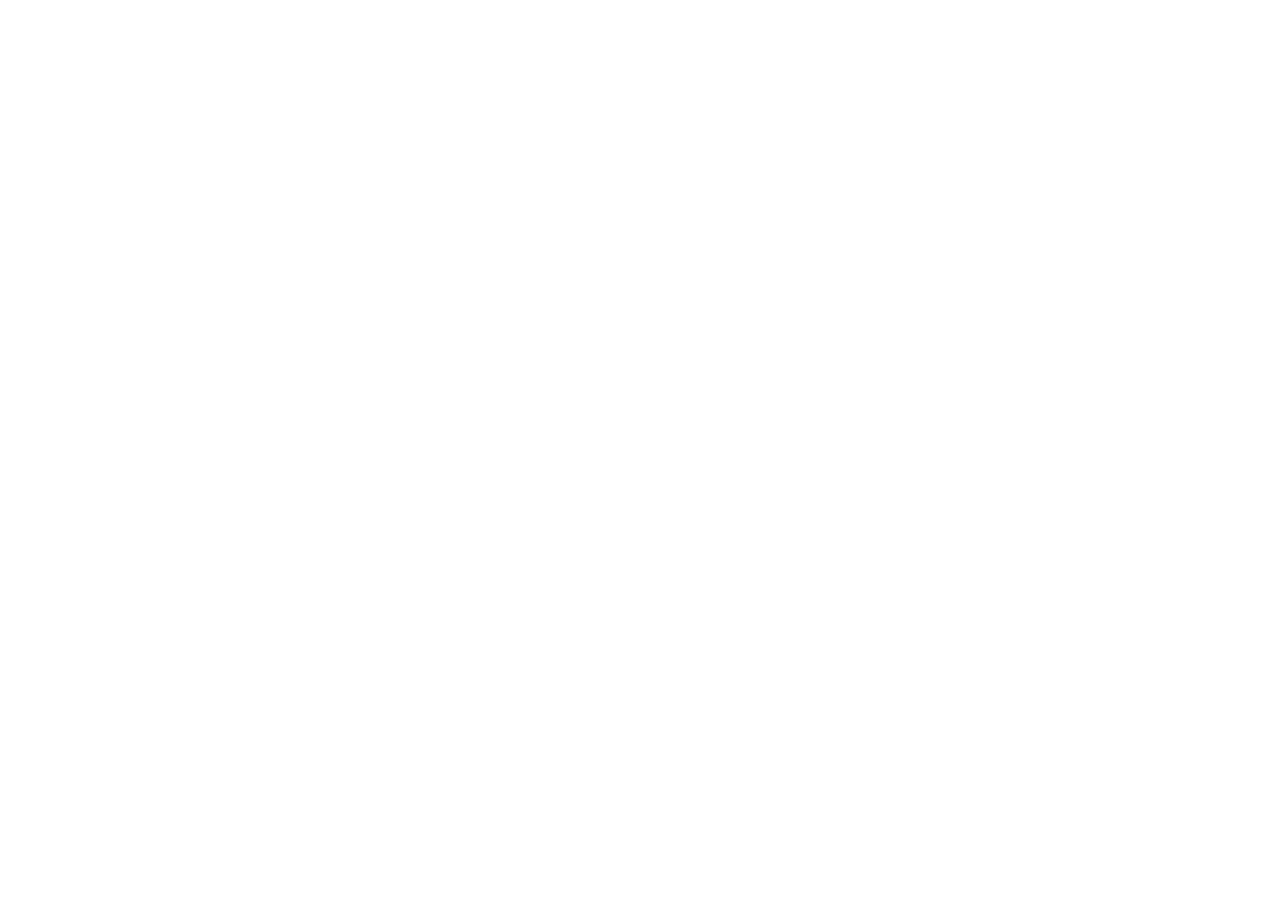
==== login.html @ 39f64026 "大事件项目3初始化" ====
<!DOCTYPE html>
<html lang="en">
<head>
    <meta charset="UTF-8">
    <meta name="viewport" content="width=device-width, initial-scale=1.0">
    <title>大事件3-登录和注册页面</title>
</head>
<body>
    
</body>
</html>
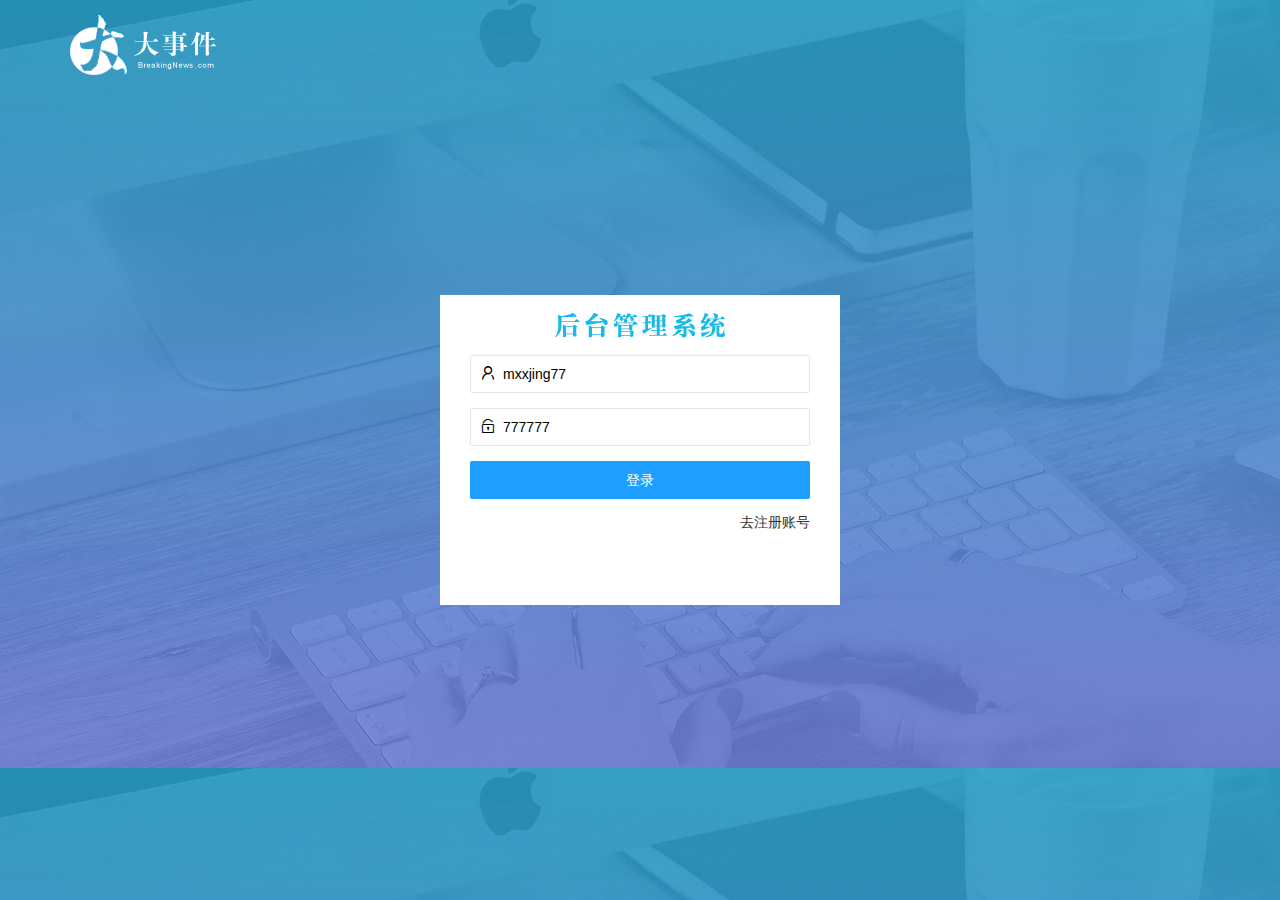
==== commit 61308cb2: "登录和注册页面完成" ====
--- a/login.html
+++ b/login.html
@@ -1,11 +1,74 @@
 <!DOCTYPE html>
 <html lang="en">
+
 <head>
     <meta charset="UTF-8">
     <meta name="viewport" content="width=device-width, initial-scale=1.0">
     <title>大事件3-登录和注册页面</title>
+    <link rel="stylesheet" href="/assets/lib/layui/css/layui.css">
+    <link rel="stylesheet" href="./assets/css/login.css">
 </head>
+
 <body>
-    
+    <div class="layui-main">
+        <img src="/assets/images/logo.png" alt="">
+    </div>
+    <div class="loginAndRegBox">
+        <div class="title-box"></div>
+        <div class="login-box">
+            <form class="layui-form" id="form-login">
+                <div class="layui-form-item">
+                    <i class="layui-icon layui-icon-username"></i>
+                    <input value="mxxjing77" type="text" name="username" required lay-verify="required" placeholder="请输入用户名"
+                        autocomplete="off" class="layui-input">
+                </div>
+                <div class="layui-form-item">
+                    <i class="layui-icon layui-icon-password"></i>
+                    <input value="777777" type="text" name="password" required lay-verify="required|pwd" placeholder="请输入密码"
+                        autocomplete="off" class="layui-input">
+                </div>
+                <div class="layui-form-item">
+                    <button class="layui-btn layui-btn-fluid layui-btn-normal" lay-submit
+                        lay-filter="formDemo">登录</button>
+                </div>
+                <div class="layui-form-item links">
+                    <a href="javascript:;" id="link-reg">去注册账号</a>
+                </div>
+            </form>
+        </div>
+        <div class="reg-box" style="display:none">
+            <form class="layui-form" id="form-reg">
+                <div class="layui-form-item">
+                    <i class="layui-icon layui-icon-username"></i>
+                    <input type="text" name="username" required lay-verify="required" placeholder="请输入用户名"
+                        autocomplete="off" class="layui-input">
+                </div>
+                <div class="layui-form-item">
+                    <i class="layui-icon layui-icon-password"></i>
+                    <input type="password" name="password" required lay-verify="required|pwd" placeholder="请输入密码"
+                        autocomplete="off" class="layui-input">
+                </div>
+                <div class="layui-form-item">
+                    <i class="layui-icon layui-icon-password"></i>
+                    <input type="password" name="repassword" required lay-verify="required|pwd|repwd"
+                        placeholder="再次确认密码" autocomplete="off" class="layui-input">
+                </div>
+                <div class="layui-form-item">
+                    <button class="layui-btn layui-btn-fluid layui-btn-normal" lay-submit
+                        lay-filter="formDemo">注册</button>
+                </div>
+                <div class="layui-form-item links">
+                    <a href="javascript:;" id="link-login">去登录</a>
+                </div>
+            </form>
+        </div>
+    </div>
+
+
+    <script src="/assets/lib/layui/layui.all.js"></script>
+    <script src="/assets/lib/jquery.js"></script>
+    <script src="/assets/js/baseAPI.js"></script>
+    <script src="/assets/js/login.js"></script>
 </body>
+
 </html>--- a/assets/lib/layui/css/layui.css
+++ b/assets/lib/layui/css/layui.css
@@ -0,0 +1,2 @@
+/** layui-v2.5.5 MIT License By https://www.layui.com */
+ .layui-inline,img{display:inline-block;vertical-align:middle}h1,h2,h3,h4,h5,h6{font-weight:400}.layui-edge,.layui-header,.layui-inline,.layui-main{position:relative}.layui-body,.layui-edge,.layui-elip{overflow:hidden}.layui-btn,.layui-edge,.layui-inline,img{vertical-align:middle}.layui-btn,.layui-disabled,.layui-icon,.layui-unselect{-moz-user-select:none;-webkit-user-select:none;-ms-user-select:none}.layui-elip,.layui-form-checkbox span,.layui-form-pane .layui-form-label{text-overflow:ellipsis;white-space:nowrap}.layui-breadcrumb,.layui-tree-btnGroup{visibility:hidden}blockquote,body,button,dd,div,dl,dt,form,h1,h2,h3,h4,h5,h6,input,li,ol,p,pre,td,textarea,th,ul{margin:0;padding:0;-webkit-tap-highlight-color:rgba(0,0,0,0)}a:active,a:hover{outline:0}img{border:none}li{list-style:none}table{border-collapse:collapse;border-spacing:0}h4,h5,h6{font-size:100%}button,input,optgroup,option,select,textarea{font-family:inherit;font-size:inherit;font-style:inherit;font-weight:inherit;outline:0}pre{white-space:pre-wrap;white-space:-moz-pre-wrap;white-space:-pre-wrap;white-space:-o-pre-wrap;word-wrap:break-word}body{line-height:24px;font:14px Helvetica Neue,Helvetica,PingFang SC,Tahoma,Arial,sans-serif}hr{height:1px;margin:10px 0;border:0;clear:both}a{color:#333;text-decoration:none}a:hover{color:#777}a cite{font-style:normal;*cursor:pointer}.layui-border-box,.layui-border-box *{box-sizing:border-box}.layui-box,.layui-box *{box-sizing:content-box}.layui-clear{clear:both;*zoom:1}.layui-clear:after{content:'\20';clear:both;*zoom:1;display:block;height:0}.layui-inline{*display:inline;*zoom:1}.layui-edge{display:inline-block;width:0;height:0;border-width:6px;border-style:dashed;border-color:transparent}.layui-edge-top{top:-4px;border-bottom-color:#999;border-bottom-style:solid}.layui-edge-right{border-left-color:#999;border-left-style:solid}.layui-edge-bottom{top:2px;border-top-color:#999;border-top-style:solid}.layui-edge-left{border-right-color:#999;border-right-style:solid}.layui-disabled,.layui-disabled:hover{color:#d2d2d2!important;cursor:not-allowed!important}.layui-circle{border-radius:100%}.layui-show{display:block!important}.layui-hide{display:none!important}@font-face{font-family:layui-icon;src:url(../font/iconfont.eot?v=250);src:url(../font/iconfont.eot?v=250#iefix) format('embedded-opentype'),url(../font/iconfont.woff2?v=250) format('woff2'),url(../font/iconfont.woff?v=250) format('woff'),url(../font/iconfont.ttf?v=250) format('truetype'),url(../font/iconfont.svg?v=250#layui-icon) format('svg')}.layui-icon{font-family:layui-icon!important;font-size:16px;font-style:normal;-webkit-font-smoothing:antialiased;-moz-osx-font-smoothing:grayscale}.layui-icon-reply-fill:before{content:"\e611"}.layui-icon-set-fill:before{content:"\e614"}.layui-icon-menu-fill:before{content:"\e60f"}.layui-icon-search:before{content:"\e615"}.layui-icon-share:before{content:"\e641"}.layui-icon-set-sm:before{content:"\e620"}.layui-icon-engine:before{content:"\e628"}.layui-icon-close:before{content:"\1006"}.layui-icon-close-fill:before{content:"\1007"}.layui-icon-chart-screen:before{content:"\e629"}.layui-icon-star:before{content:"\e600"}.layui-icon-circle-dot:before{content:"\e617"}.layui-icon-chat:before{content:"\e606"}.layui-icon-release:before{content:"\e609"}.layui-icon-list:before{content:"\e60a"}.layui-icon-chart:before{content:"\e62c"}.layui-icon-ok-circle:before{content:"\1005"}.layui-icon-layim-theme:before{content:"\e61b"}.layui-icon-table:before{content:"\e62d"}.layui-icon-right:before{content:"\e602"}.layui-icon-left:before{content:"\e603"}.layui-icon-cart-simple:before{content:"\e698"}.layui-icon-face-cry:before{content:"\e69c"}.layui-icon-face-smile:before{content:"\e6af"}.layui-icon-survey:before{content:"\e6b2"}.layui-icon-tree:before{content:"\e62e"}.layui-icon-upload-circle:before{content:"\e62f"}.layui-icon-add-circle:before{content:"\e61f"}.layui-icon-download-circle:before{content:"\e601"}.layui-icon-templeate-1:before{content:"\e630"}.layui-icon-util:before{content:"\e631"}.layui-icon-face-surprised:before{content:"\e664"}.layui-icon-edit:before{content:"\e642"}.layui-icon-speaker:before{content:"\e645"}.layui-icon-down:before{content:"\e61a"}.layui-icon-file:before{content:"\e621"}.layui-icon-layouts:before{content:"\e632"}.layui-icon-rate-half:before{content:"\e6c9"}.layui-icon-add-circle-fine:before{content:"\e608"}.layui-icon-prev-circle:before{content:"\e633"}.layui-icon-read:before{content:"\e705"}.layui-icon-404:before{content:"\e61c"}.layui-icon-carousel:before{content:"\e634"}.layui-icon-help:before{content:"\e607"}.layui-icon-code-circle:before{content:"\e635"}.layui-icon-water:before{content:"\e636"}.layui-icon-username:before{content:"\e66f"}.layui-icon-find-fill:before{content:"\e670"}.layui-icon-about:before{content:"\e60b"}.layui-icon-location:before{content:"\e715"}.layui-icon-up:before{content:"\e619"}.layui-icon-pause:before{content:"\e651"}.layui-icon-date:before{content:"\e637"}.layui-icon-layim-uploadfile:before{content:"\e61d"}.layui-icon-delete:before{content:"\e640"}.layui-icon-play:before{content:"\e652"}.layui-icon-top:before{content:"\e604"}.layui-icon-friends:before{content:"\e612"}.layui-icon-refresh-3:before{content:"\e9aa"}.layui-icon-ok:before{content:"\e605"}.layui-icon-layer:before{content:"\e638"}.layui-icon-face-smile-fine:before{content:"\e60c"}.layui-icon-dollar:before{content:"\e659"}.layui-icon-group:before{content:"\e613"}.layui-icon-layim-download:before{content:"\e61e"}.layui-icon-picture-fine:before{content:"\e60d"}.layui-icon-link:before{content:"\e64c"}.layui-icon-diamond:before{content:"\e735"}.layui-icon-log:before{content:"\e60e"}.layui-icon-rate-solid:before{content:"\e67a"}.layui-icon-fonts-del:before{content:"\e64f"}.layui-icon-unlink:before{content:"\e64d"}.layui-icon-fonts-clear:before{content:"\e639"}.layui-icon-triangle-r:before{content:"\e623"}.layui-icon-circle:before{content:"\e63f"}.layui-icon-radio:before{content:"\e643"}.layui-icon-align-center:before{content:"\e647"}.layui-icon-align-right:before{content:"\e648"}.layui-icon-align-left:before{content:"\e649"}.layui-icon-loading-1:before{content:"\e63e"}.layui-icon-return:before{content:"\e65c"}.layui-icon-fonts-strong:before{content:"\e62b"}.layui-icon-upload:before{content:"\e67c"}.layui-icon-dialogue:before{content:"\e63a"}.layui-icon-video:before{content:"\e6ed"}.layui-icon-headset:before{content:"\e6fc"}.layui-icon-cellphone-fine:before{content:"\e63b"}.layui-icon-add-1:before{content:"\e654"}.layui-icon-face-smile-b:before{content:"\e650"}.layui-icon-fonts-html:before{content:"\e64b"}.layui-icon-form:before{content:"\e63c"}.layui-icon-cart:before{content:"\e657"}.layui-icon-camera-fill:before{content:"\e65d"}.layui-icon-tabs:before{content:"\e62a"}.layui-icon-fonts-code:before{content:"\e64e"}.layui-icon-fire:before{content:"\e756"}.layui-icon-set:before{content:"\e716"}.layui-icon-fonts-u:before{content:"\e646"}.layui-icon-triangle-d:before{content:"\e625"}.layui-icon-tips:before{content:"\e702"}.layui-icon-picture:before{content:"\e64a"}.layui-icon-more-vertical:before{content:"\e671"}.layui-icon-flag:before{content:"\e66c"}.layui-icon-loading:before{content:"\e63d"}.layui-icon-fonts-i:before{content:"\e644"}.layui-icon-refresh-1:before{content:"\e666"}.layui-icon-rmb:before{content:"\e65e"}.layui-icon-home:before{content:"\e68e"}.layui-icon-user:before{content:"\e770"}.layui-icon-notice:before{content:"\e667"}.layui-icon-login-weibo:before{content:"\e675"}.layui-icon-voice:before{content:"\e688"}.layui-icon-upload-drag:before{content:"\e681"}.layui-icon-login-qq:before{content:"\e676"}.layui-icon-snowflake:before{content:"\e6b1"}.layui-icon-file-b:before{content:"\e655"}.layui-icon-template:before{content:"\e663"}.layui-icon-auz:before{content:"\e672"}.layui-icon-console:before{content:"\e665"}.layui-icon-app:before{content:"\e653"}.layui-icon-prev:before{content:"\e65a"}.layui-icon-website:before{content:"\e7ae"}.layui-icon-next:before{content:"\e65b"}.layui-icon-component:before{content:"\e857"}.layui-icon-more:before{content:"\e65f"}.layui-icon-login-wechat:before{content:"\e677"}.layui-icon-shrink-right:before{content:"\e668"}.layui-icon-spread-left:before{content:"\e66b"}.layui-icon-camera:before{content:"\e660"}.layui-icon-note:before{content:"\e66e"}.layui-icon-refresh:before{content:"\e669"}.layui-icon-female:before{content:"\e661"}.layui-icon-male:before{content:"\e662"}.layui-icon-password:before{content:"\e673"}.layui-icon-senior:before{content:"\e674"}.layui-icon-theme:before{content:"\e66a"}.layui-icon-tread:before{content:"\e6c5"}.layui-icon-praise:before{content:"\e6c6"}.layui-icon-star-fill:before{content:"\e658"}.layui-icon-rate:before{content:"\e67b"}.layui-icon-template-1:before{content:"\e656"}.layui-icon-vercode:before{content:"\e679"}.layui-icon-cellphone:before{content:"\e678"}.layui-icon-screen-full:before{content:"\e622"}.layui-icon-screen-restore:before{content:"\e758"}.layui-icon-cols:before{content:"\e610"}.layui-icon-export:before{content:"\e67d"}.layui-icon-print:before{content:"\e66d"}.layui-icon-slider:before{content:"\e714"}.layui-icon-addition:before{content:"\e624"}.layui-icon-subtraction:before{content:"\e67e"}.layui-icon-service:before{content:"\e626"}.layui-icon-transfer:before{content:"\e691"}.layui-main{width:1140px;margin:0 auto}.layui-header{z-index:1000;height:60px}.layui-header a:hover{transition:all .5s;-webkit-transition:all .5s}.layui-side{position:fixed;left:0;top:0;bottom:0;z-index:999;width:200px;overflow-x:hidden}.layui-side-scroll{position:relative;width:220px;height:100%;overflow-x:hidden}.layui-body{position:absolute;left:200px;right:0;top:0;bottom:0;z-index:998;width:auto;overflow-y:auto;box-sizing:border-box}.layui-layout-body{overflow:hidden}.layui-layout-admin .layui-header{background-color:#23262E}.layui-layout-admin .layui-side{top:60px;width:200px;overflow-x:hidden}.layui-layout-admin .layui-body{position:fixed;top:60px;bottom:44px}.layui-layout-admin .layui-main{width:auto;margin:0 15px}.layui-layout-admin .layui-footer{position:fixed;left:200px;right:0;bottom:0;height:44px;line-height:44px;padding:0 15px;background-color:#eee}.layui-layout-admin .layui-logo{position:absolute;left:0;top:0;width:200px;height:100%;line-height:60px;text-align:center;color:#009688;font-size:16px}.layui-layout-admin .layui-header .layui-nav{background:0 0}.layui-layout-left{position:absolute!important;left:200px;top:0}.layui-layout-right{position:absolute!important;right:0;top:0}.layui-container{position:relative;margin:0 auto;padding:0 15px;box-sizing:border-box}.layui-fluid{position:relative;margin:0 auto;padding:0 15px}.layui-row:after,.layui-row:before{content:'';display:block;clear:both}.layui-col-lg1,.layui-col-lg10,.layui-col-lg11,.layui-col-lg12,.layui-col-lg2,.layui-col-lg3,.layui-col-lg4,.layui-col-lg5,.layui-col-lg6,.layui-col-lg7,.layui-col-lg8,.layui-col-lg9,.layui-col-md1,.layui-col-md10,.layui-col-md11,.layui-col-md12,.layui-col-md2,.layui-col-md3,.layui-col-md4,.layui-col-md5,.layui-col-md6,.layui-col-md7,.layui-col-md8,.layui-col-md9,.layui-col-sm1,.layui-col-sm10,.layui-col-sm11,.layui-col-sm12,.layui-col-sm2,.layui-col-sm3,.layui-col-sm4,.layui-col-sm5,.layui-col-sm6,.layui-col-sm7,.layui-col-sm8,.layui-col-sm9,.layui-col-xs1,.layui-col-xs10,.layui-col-xs11,.layui-col-xs12,.layui-col-xs2,.layui-col-xs3,.layui-col-xs4,.layui-col-xs5,.layui-col-xs6,.layui-col-xs7,.layui-col-xs8,.layui-col-xs9{position:relative;display:block;box-sizing:border-box}.layui-col-xs1,.layui-col-xs10,.layui-col-xs11,.layui-col-xs12,.layui-col-xs2,.layui-col-xs3,.layui-col-xs4,.layui-col-xs5,.layui-col-xs6,.layui-col-xs7,.layui-col-xs8,.layui-col-xs9{float:left}.layui-col-xs1{width:8.33333333%}.layui-col-xs2{width:16.66666667%}.layui-col-xs3{width:25%}.layui-col-xs4{width:33.33333333%}.layui-col-xs5{width:41.66666667%}.layui-col-xs6{width:50%}.layui-col-xs7{width:58.33333333%}.layui-col-xs8{width:66.66666667%}.layui-col-xs9{width:75%}.layui-col-xs10{width:83.33333333%}.layui-col-xs11{width:91.66666667%}.layui-col-xs12{width:100%}.layui-col-xs-offset1{margin-left:8.33333333%}.layui-col-xs-offset2{margin-left:16.66666667%}.layui-col-xs-offset3{margin-left:25%}.layui-col-xs-offset4{margin-left:33.33333333%}.layui-col-xs-offset5{margin-left:41.66666667%}.layui-col-xs-offset6{margin-left:50%}.layui-col-xs-offset7{margin-left:58.33333333%}.layui-col-xs-offset8{margin-left:66.66666667%}.layui-col-xs-offset9{margin-left:75%}.layui-col-xs-offset10{margin-left:83.33333333%}.layui-col-xs-offset11{margin-left:91.66666667%}.layui-col-xs-offset12{margin-left:100%}@media screen and (max-width:768px){.layui-hide-xs{display:none!important}.layui-show-xs-block{display:block!important}.layui-show-xs-inline{display:inline!important}.layui-show-xs-inline-block{display:inline-block!important}}@media screen and (min-width:768px){.layui-container{width:750px}.layui-hide-sm{display:none!important}.layui-show-sm-block{display:block!important}.layui-show-sm-inline{display:inline!important}.layui-show-sm-inline-block{display:inline-block!important}.layui-col-sm1,.layui-col-sm10,.layui-col-sm11,.layui-col-sm12,.layui-col-sm2,.layui-col-sm3,.layui-col-sm4,.layui-col-sm5,.layui-col-sm6,.layui-col-sm7,.layui-col-sm8,.layui-col-sm9{float:left}.layui-col-sm1{width:8.33333333%}.layui-col-sm2{width:16.66666667%}.layui-col-sm3{width:25%}.layui-col-sm4{width:33.33333333%}.layui-col-sm5{width:41.66666667%}.layui-col-sm6{width:50%}.layui-col-sm7{width:58.33333333%}.layui-col-sm8{width:66.66666667%}.layui-col-sm9{width:75%}.layui-col-sm10{width:83.33333333%}.layui-col-sm11{width:91.66666667%}.layui-col-sm12{width:100%}.layui-col-sm-offset1{margin-left:8.33333333%}.layui-col-sm-offset2{margin-left:16.66666667%}.layui-col-sm-offset3{margin-left:25%}.layui-col-sm-offset4{margin-left:33.33333333%}.layui-col-sm-offset5{margin-left:41.66666667%}.layui-col-sm-offset6{margin-left:50%}.layui-col-sm-offset7{margin-left:58.33333333%}.layui-col-sm-offset8{margin-left:66.66666667%}.layui-col-sm-offset9{margin-left:75%}.layui-col-sm-offset10{margin-left:83.33333333%}.layui-col-sm-offset11{margin-left:91.66666667%}.layui-col-sm-offset12{margin-left:100%}}@media screen and (min-width:992px){.layui-container{width:970px}.layui-hide-md{display:none!important}.layui-show-md-block{display:block!important}.layui-show-md-inline{display:inline!important}.layui-show-md-inline-block{display:inline-block!important}.layui-col-md1,.layui-col-md10,.layui-col-md11,.layui-col-md12,.layui-col-md2,.layui-col-md3,.layui-col-md4,.layui-col-md5,.layui-col-md6,.layui-col-md7,.layui-col-md8,.layui-col-md9{float:left}.layui-col-md1{width:8.33333333%}.layui-col-md2{width:16.66666667%}.layui-col-md3{width:25%}.layui-col-md4{width:33.33333333%}.layui-col-md5{width:41.66666667%}.layui-col-md6{width:50%}.layui-col-md7{width:58.33333333%}.layui-col-md8{width:66.66666667%}.layui-col-md9{width:75%}.layui-col-md10{width:83.33333333%}.layui-col-md11{width:91.66666667%}.layui-col-md12{width:100%}.layui-col-md-offset1{margin-left:8.33333333%}.layui-col-md-offset2{margin-left:16.66666667%}.layui-col-md-offset3{margin-left:25%}.layui-col-md-offset4{margin-left:33.33333333%}.layui-col-md-offset5{margin-left:41.66666667%}.layui-col-md-offset6{margin-left:50%}.layui-col-md-offset7{margin-left:58.33333333%}.layui-col-md-offset8{margin-left:66.66666667%}.layui-col-md-offset9{margin-left:75%}.layui-col-md-offset10{margin-left:83.33333333%}.layui-col-md-offset11{margin-left:91.66666667%}.layui-col-md-offset12{margin-left:100%}}@media screen and (min-width:1200px){.layui-container{width:1170px}.layui-hide-lg{display:none!important}.layui-show-lg-block{display:block!important}.layui-show-lg-inline{display:inline!important}.layui-show-lg-inline-block{display:inline-block!important}.layui-col-lg1,.layui-col-lg10,.layui-col-lg11,.layui-col-lg12,.layui-col-lg2,.layui-col-lg3,.layui-col-lg4,.layui-col-lg5,.layui-col-lg6,.layui-col-lg7,.layui-col-lg8,.layui-col-lg9{float:left}.layui-col-lg1{width:8.33333333%}.layui-col-lg2{width:16.66666667%}.layui-col-lg3{width:25%}.layui-col-lg4{width:33.33333333%}.layui-col-lg5{width:41.66666667%}.layui-col-lg6{width:50%}.layui-col-lg7{width:58.33333333%}.layui-col-lg8{width:66.66666667%}.layui-col-lg9{width:75%}.layui-col-lg10{width:83.33333333%}.layui-col-lg11{width:91.66666667%}.layui-col-lg12{width:100%}.layui-col-lg-offset1{margin-left:8.33333333%}.layui-col-lg-offset2{margin-left:16.66666667%}.layui-col-lg-offset3{margin-left:25%}.layui-col-lg-offset4{margin-left:33.33333333%}.layui-col-lg-offset5{margin-left:41.66666667%}.layui-col-lg-offset6{margin-left:50%}.layui-col-lg-offset7{margin-left:58.33333333%}.layui-col-lg-offset8{margin-left:66.66666667%}.layui-col-lg-offset9{margin-left:75%}.layui-col-lg-offset10{margin-left:83.33333333%}.layui-col-lg-offset11{margin-left:91.66666667%}.layui-col-lg-offset12{margin-left:100%}}.layui-col-space1{margin:-.5px}.layui-col-space1>*{padding:.5px}.layui-col-space3{margin:-1.5px}.layui-col-space3>*{padding:1.5px}.layui-col-space5{margin:-2.5px}.layui-col-space5>*{padding:2.5px}.layui-col-space8{margin:-3.5px}.layui-col-space8>*{padding:3.5px}.layui-col-space10{margin:-5px}.layui-col-space10>*{padding:5px}.layui-col-space12{margin:-6px}.layui-col-space12>*{padding:6px}.layui-col-space15{margin:-7.5px}.layui-col-space15>*{padding:7.5px}.layui-col-space18{margin:-9px}.layui-col-space18>*{padding:9px}.layui-col-space20{margin:-10px}.layui-col-space20>*{padding:10px}.layui-col-space22{margin:-11px}.layui-col-space22>*{padding:11px}.layui-col-space25{margin:-12.5px}.layui-col-space25>*{padding:12.5px}.layui-col-space30{margin:-15px}.layui-col-space30>*{padding:15px}.layui-btn,.layui-input,.layui-select,.layui-textarea,.layui-upload-button{outline:0;-webkit-appearance:none;transition:all .3s;-webkit-transition:all .3s;box-sizing:border-box}.layui-elem-quote{margin-bottom:10px;padding:15px;line-height:22px;border-left:5px solid #009688;border-radius:0 2px 2px 0;background-color:#f2f2f2}.layui-quote-nm{border-style:solid;border-width:1px 1px 1px 5px;background:0 0}.layui-elem-field{margin-bottom:10px;padding:0;border-width:1px;border-style:solid}.layui-elem-field legend{margin-left:20px;padding:0 10px;font-size:20px;font-weight:300}.layui-field-title{margin:10px 0 20px;border-width:1px 0 0}.layui-field-box{padding:10px 15px}.layui-field-title .layui-field-box{padding:10px 0}.layui-progress{position:relative;height:6px;border-radius:20px;background-color:#e2e2e2}.layui-progress-bar{position:absolute;left:0;top:0;width:0;max-width:100%;height:6px;border-radius:20px;text-align:right;background-color:#5FB878;transition:all .3s;-webkit-transition:all .3s}.layui-progress-big,.layui-progress-big .layui-progress-bar{height:18px;line-height:18px}.layui-progress-text{position:relative;top:-20px;line-height:18px;font-size:12px;color:#666}.layui-progress-big .layui-progress-text{position:static;padding:0 10px;color:#fff}.layui-collapse{border-width:1px;border-style:solid;border-radius:2px}.layui-colla-content,.layui-colla-item{border-top-width:1px;border-top-style:solid}.layui-colla-item:first-child{border-top:none}.layui-colla-title{position:relative;height:42px;line-height:42px;padding:0 15px 0 35px;color:#333;background-color:#f2f2f2;cursor:pointer;font-size:14px;overflow:hidden}.layui-colla-content{display:none;padding:10px 15px;line-height:22px;color:#666}.layui-colla-icon{position:absolute;left:15px;top:0;font-size:14px}.layui-card{margin-bottom:15px;border-radius:2px;background-color:#fff;box-shadow:0 1px 2px 0 rgba(0,0,0,.05)}.layui-card:last-child{margin-bottom:0}.layui-card-header{position:relative;height:42px;line-height:42px;padding:0 15px;border-bottom:1px solid #f6f6f6;color:#333;border-radius:2px 2px 0 0;font-size:14px}.layui-bg-black,.layui-bg-blue,.layui-bg-cyan,.layui-bg-green,.layui-bg-orange,.layui-bg-red{color:#fff!important}.layui-card-body{position:relative;padding:10px 15px;line-height:24px}.layui-card-body[pad15]{padding:15px}.layui-card-body[pad20]{padding:20px}.layui-card-body .layui-table{margin:5px 0}.layui-card .layui-tab{margin:0}.layui-panel-window{position:relative;padding:15px;border-radius:0;border-top:5px solid #E6E6E6;background-color:#fff}.layui-auxiliar-moving{position:fixed;left:0;right:0;top:0;bottom:0;width:100%;height:100%;background:0 0;z-index:9999999999}.layui-form-label,.layui-form-mid,.layui-form-select,.layui-input-block,.layui-input-inline,.layui-textarea{position:relative}.layui-bg-red{background-color:#FF5722!important}.layui-bg-orange{background-color:#FFB800!important}.layui-bg-green{background-color:#009688!important}.layui-bg-cyan{background-color:#2F4056!important}.layui-bg-blue{background-color:#1E9FFF!important}.layui-bg-black{background-color:#393D49!important}.layui-bg-gray{background-color:#eee!important;color:#666!important}.layui-badge-rim,.layui-colla-content,.layui-colla-item,.layui-collapse,.layui-elem-field,.layui-form-pane .layui-form-item[pane],.layui-form-pane .layui-form-label,.layui-input,.layui-layedit,.layui-layedit-tool,.layui-quote-nm,.layui-select,.layui-tab-bar,.layui-tab-card,.layui-tab-title,.layui-tab-title .layui-this:after,.layui-textarea{border-color:#e6e6e6}.layui-timeline-item:before,hr{background-color:#e6e6e6}.layui-text{line-height:22px;font-size:14px;color:#666}.layui-text h1,.layui-text h2,.layui-text h3{font-weight:500;color:#333}.layui-text h1{font-size:30px}.layui-text h2{font-size:24px}.layui-text h3{font-size:18px}.layui-text a:not(.layui-btn){color:#01AAED}.layui-text a:not(.layui-btn):hover{text-decoration:underline}.layui-text ul{padding:5px 0 5px 15px}.layui-text ul li{margin-top:5px;list-style-type:disc}.layui-text em,.layui-word-aux{color:#999!important;padding:0 5px!important}.layui-btn{display:inline-block;height:38px;line-height:38px;padding:0 18px;background-color:#009688;color:#fff;white-space:nowrap;text-align:center;font-size:14px;border:none;border-radius:2px;cursor:pointer}.layui-btn:hover{opacity:.8;filter:alpha(opacity=80);color:#fff}.layui-btn:active{opacity:1;filter:alpha(opacity=100)}.layui-btn+.layui-btn{margin-left:10px}.layui-btn-container{font-size:0}.layui-btn-container .layui-btn{margin-right:10px;margin-bottom:10px}.layui-btn-container .layui-btn+.layui-btn{margin-left:0}.layui-table .layui-btn-container .layui-btn{margin-bottom:9px}.layui-btn-radius{border-radius:100px}.layui-btn .layui-icon{margin-right:3px;font-size:18px;vertical-align:bottom;vertical-align:middle\9}.layui-btn-primary{border:1px solid #C9C9C9;background-color:#fff;color:#555}.layui-btn-primary:hover{border-color:#009688;color:#333}.layui-btn-normal{background-color:#1E9FFF}.layui-btn-warm{background-color:#FFB800}.layui-btn-danger{background-color:#FF5722}.layui-btn-checked{background-color:#5FB878}.layui-btn-disabled,.layui-btn-disabled:active,.layui-btn-disabled:hover{border:1px solid #e6e6e6;background-color:#FBFBFB;color:#C9C9C9;cursor:not-allowed;opacity:1}.layui-btn-lg{height:44px;line-height:44px;padding:0 25px;font-size:16px}.layui-btn-sm{height:30px;line-height:30px;padding:0 10px;font-size:12px}.layui-btn-sm i{font-size:16px!important}.layui-btn-xs{height:22px;line-height:22px;padding:0 5px;font-size:12px}.layui-btn-xs i{font-size:14px!important}.layui-btn-group{display:inline-block;vertical-align:middle;font-size:0}.layui-btn-group .layui-btn{margin-left:0!important;margin-right:0!important;border-left:1px solid rgba(255,255,255,.5);border-radius:0}.layui-btn-group .layui-btn-primary{border-left:none}.layui-btn-group .layui-btn-primary:hover{border-color:#C9C9C9;color:#009688}.layui-btn-group .layui-btn:first-child{border-left:none;border-radius:2px 0 0 2px}.layui-btn-group .layui-btn-primary:first-child{border-left:1px solid #c9c9c9}.layui-btn-group .layui-btn:last-child{border-radius:0 2px 2px 0}.layui-btn-group .layui-btn+.layui-btn{margin-left:0}.layui-btn-group+.layui-btn-group{margin-left:10px}.layui-btn-fluid{width:100%}.layui-input,.layui-select,.layui-textarea{height:38px;line-height:1.3;line-height:38px\9;border-width:1px;border-style:solid;background-color:#fff;border-radius:2px}.layui-input::-webkit-input-placeholder,.layui-select::-webkit-input-placeholder,.layui-textarea::-webkit-input-placeholder{line-height:1.3}.layui-input,.layui-textarea{display:block;width:100%;padding-left:10px}.layui-input:hover,.layui-textarea:hover{border-color:#D2D2D2!important}.layui-input:focus,.layui-textarea:focus{border-color:#C9C9C9!important}.layui-textarea{min-height:100px;height:auto;line-height:20px;padding:6px 10px;resize:vertical}.layui-select{padding:0 10px}.layui-form input[type=checkbox],.layui-form input[type=radio],.layui-form select{display:none}.layui-form [lay-ignore]{display:initial}.layui-form-item{margin-bottom:15px;clear:both;*zoom:1}.layui-form-item:after{content:'\20';clear:both;*zoom:1;display:block;height:0}.layui-form-label{float:left;display:block;padding:9px 15px;width:80px;font-weight:400;line-height:20px;text-align:right}.layui-form-label-col{display:block;float:none;padding:9px 0;line-height:20px;text-align:left}.layui-form-item .layui-inline{margin-bottom:5px;margin-right:10px}.layui-input-block{margin-left:110px;min-height:36px}.layui-input-inline{display:inline-block;vertical-align:middle}.layui-form-item .layui-input-inline{float:left;width:190px;margin-right:10px}.layui-form-text .layui-input-inline{width:auto}.layui-form-mid{float:left;display:block;padding:9px 0!important;line-height:20px;margin-right:10px}.layui-form-danger+.layui-form-select .layui-input,.layui-form-danger:focus{border-color:#FF5722!important}.layui-form-select .layui-input{padding-right:30px;cursor:pointer}.layui-form-select .layui-edge{position:absolute;right:10px;top:50%;margin-top:-3px;cursor:pointer;border-width:6px;border-top-color:#c2c2c2;border-top-style:solid;transition:all .3s;-webkit-transition:all .3s}.layui-form-select dl{display:none;position:absolute;left:0;top:42px;padding:5px 0;z-index:899;min-width:100%;border:1px solid #d2d2d2;max-height:300px;overflow-y:auto;background-color:#fff;border-radius:2px;box-shadow:0 2px 4px rgba(0,0,0,.12);box-sizing:border-box}.layui-form-select dl dd,.layui-form-select dl dt{padding:0 10px;line-height:36px;white-space:nowrap;overflow:hidden;text-overflow:ellipsis}.layui-form-select dl dt{font-size:12px;color:#999}.layui-form-select dl dd{cursor:pointer}.layui-form-select dl dd:hover{background-color:#f2f2f2;-webkit-transition:.5s all;transition:.5s all}.layui-form-select .layui-select-group dd{padding-left:20px}.layui-form-select dl dd.layui-select-tips{padding-left:10px!important;color:#999}.layui-form-select dl dd.layui-this{background-color:#5FB878;color:#fff}.layui-form-checkbox,.layui-form-select dl dd.layui-disabled{background-color:#fff}.layui-form-selected dl{display:block}.layui-form-checkbox,.layui-form-checkbox *,.layui-form-switch{display:inline-block;vertical-align:middle}.layui-form-selected .layui-edge{margin-top:-9px;-webkit-transform:rotate(180deg);transform:rotate(180deg);margin-top:-3px\9}:root .layui-form-selected .layui-edge{margin-top:-9px\0/IE9}.layui-form-selectup dl{top:auto;bottom:42px}.layui-select-none{margin:5px 0;text-align:center;color:#999}.layui-select-disabled .layui-disabled{border-color:#eee!important}.layui-select-disabled .layui-edge{border-top-color:#d2d2d2}.layui-form-checkbox{position:relative;height:30px;line-height:30px;margin-right:10px;padding-right:30px;cursor:pointer;font-size:0;-webkit-transition:.1s linear;transition:.1s linear;box-sizing:border-box}.layui-form-checkbox span{padding:0 10px;height:100%;font-size:14px;border-radius:2px 0 0 2px;background-color:#d2d2d2;color:#fff;overflow:hidden}.layui-form-checkbox:hover span{background-color:#c2c2c2}.layui-form-checkbox i{position:absolute;right:0;top:0;width:30px;height:28px;border:1px solid #d2d2d2;border-left:none;border-radius:0 2px 2px 0;color:#fff;font-size:20px;text-align:center}.layui-form-checkbox:hover i{border-color:#c2c2c2;color:#c2c2c2}.layui-form-checked,.layui-form-checked:hover{border-color:#5FB878}.layui-form-checked span,.layui-form-checked:hover span{background-color:#5FB878}.layui-form-checked i,.layui-form-checked:hover i{color:#5FB878}.layui-form-item .layui-form-checkbox{margin-top:4px}.layui-form-checkbox[lay-skin=primary]{height:auto!important;line-height:normal!important;min-width:18px;min-height:18px;border:none!important;margin-right:0;padding-left:28px;padding-right:0;background:0 0}.layui-form-checkbox[lay-skin=primary] span{padding-left:0;padding-right:15px;line-height:18px;background:0 0;color:#666}.layui-form-checkbox[lay-skin=primary] i{right:auto;left:0;width:16px;height:16px;line-height:16px;border:1px solid #d2d2d2;font-size:12px;border-radius:2px;background-color:#fff;-webkit-transition:.1s linear;transition:.1s linear}.layui-form-checkbox[lay-skin=primary]:hover i{border-color:#5FB878;color:#fff}.layui-form-checked[lay-skin=primary] i{border-color:#5FB878!important;background-color:#5FB878;color:#fff}.layui-checkbox-disbaled[lay-skin=primary] span{background:0 0!important;color:#c2c2c2}.layui-checkbox-disbaled[lay-skin=primary]:hover i{border-color:#d2d2d2}.layui-form-item .layui-form-checkbox[lay-skin=primary]{margin-top:10px}.layui-form-switch{position:relative;height:22px;line-height:22px;min-width:35px;padding:0 5px;margin-top:8px;border:1px solid #d2d2d2;border-radius:20px;cursor:pointer;background-color:#fff;-webkit-transition:.1s linear;transition:.1s linear}.layui-form-switch i{position:absolute;left:5px;top:3px;width:16px;height:16px;border-radius:20px;background-color:#d2d2d2;-webkit-transition:.1s linear;transition:.1s linear}.layui-form-switch em{position:relative;top:0;width:25px;margin-left:21px;padding:0!important;text-align:center!important;color:#999!important;font-style:normal!important;font-size:12px}.layui-form-onswitch{border-color:#5FB878;background-color:#5FB878}.layui-checkbox-disbaled,.layui-checkbox-disbaled i{border-color:#e2e2e2!important}.layui-form-onswitch i{left:100%;margin-left:-21px;background-color:#fff}.layui-form-onswitch em{margin-left:5px;margin-right:21px;color:#fff!important}.layui-checkbox-disbaled span{background-color:#e2e2e2!important}.layui-checkbox-disbaled:hover i{color:#fff!important}[lay-radio]{display:none}.layui-form-radio,.layui-form-radio *{display:inline-block;vertical-align:middle}.layui-form-radio{line-height:28px;margin:6px 10px 0 0;padding-right:10px;cursor:pointer;font-size:0}.layui-form-radio *{font-size:14px}.layui-form-radio>i{margin-right:8px;font-size:22px;color:#c2c2c2}.layui-form-radio>i:hover,.layui-form-radioed>i{color:#5FB878}.layui-radio-disbaled>i{color:#e2e2e2!important}.layui-form-pane .layui-form-label{width:110px;padding:8px 15px;height:38px;line-height:20px;border-width:1px;border-style:solid;border-radius:2px 0 0 2px;text-align:center;background-color:#FBFBFB;overflow:hidden;box-sizing:border-box}.layui-form-pane .layui-input-inline{margin-left:-1px}.layui-form-pane .layui-input-block{margin-left:110px;left:-1px}.layui-form-pane .layui-input{border-radius:0 2px 2px 0}.layui-form-pane .layui-form-text .layui-form-label{float:none;width:100%;border-radius:2px;box-sizing:border-box;text-align:left}.layui-form-pane .layui-form-text .layui-input-inline{display:block;margin:0;top:-1px;clear:both}.layui-form-pane .layui-form-text .layui-input-block{margin:0;left:0;top:-1px}.layui-form-pane .layui-form-text .layui-textarea{min-height:100px;border-radius:0 0 2px 2px}.layui-form-pane .layui-form-checkbox{margin:4px 0 4px 10px}.layui-form-pane .layui-form-radio,.layui-form-pane .layui-form-switch{margin-top:6px;margin-left:10px}.layui-form-pane .layui-form-item[pane]{position:relative;border-width:1px;border-style:solid}.layui-form-pane .layui-form-item[pane] .layui-form-label{position:absolute;left:0;top:0;height:100%;border-width:0 1px 0 0}.layui-form-pane .layui-form-item[pane] .layui-input-inline{margin-left:110px}@media screen and (max-width:450px){.layui-form-item .layui-form-label{text-overflow:ellipsis;overflow:hidden;white-space:nowrap}.layui-form-item .layui-inline{display:block;margin-right:0;margin-bottom:20px;clear:both}.layui-form-item .layui-inline:after{content:'\20';clear:both;display:block;height:0}.layui-form-item .layui-input-inline{display:block;float:none;left:-3px;width:auto;margin:0 0 10px 112px}.layui-form-item .layui-input-inline+.layui-form-mid{margin-left:110px;top:-5px;padding:0}.layui-form-item .layui-form-checkbox{margin-right:5px;margin-bottom:5px}}.layui-layedit{border-width:1px;border-style:solid;border-radius:2px}.layui-layedit-tool{padding:3px 5px;border-bottom-width:1px;border-bottom-style:solid;font-size:0}.layedit-tool-fixed{position:fixed;top:0;border-top:1px solid #e2e2e2}.layui-layedit-tool .layedit-tool-mid,.layui-layedit-tool .layui-icon{display:inline-block;vertical-align:middle;text-align:center;font-size:14px}.layui-layedit-tool .layui-icon{position:relative;width:32px;height:30px;line-height:30px;margin:3px 5px;color:#777;cursor:pointer;border-radius:2px}.layui-layedit-tool .layui-icon:hover{color:#393D49}.layui-layedit-tool .layui-icon:active{color:#000}.layui-layedit-tool .layedit-tool-active{background-color:#e2e2e2;color:#000}.layui-layedit-tool .layui-disabled,.layui-layedit-tool .layui-disabled:hover{color:#d2d2d2;cursor:not-allowed}.layui-layedit-tool .layedit-tool-mid{width:1px;height:18px;margin:0 10px;background-color:#d2d2d2}.layedit-tool-html{width:50px!important;font-size:30px!important}.layedit-tool-b,.layedit-tool-code,.layedit-tool-help{font-size:16px!important}.layedit-tool-d,.layedit-tool-face,.layedit-tool-image,.layedit-tool-unlink{font-size:18px!important}.layedit-tool-image input{position:absolute;font-size:0;left:0;top:0;width:100%;height:100%;opacity:.01;filter:Alpha(opacity=1);cursor:pointer}.layui-layedit-iframe iframe{display:block;width:100%}#LAY_layedit_code{overflow:hidden}.layui-laypage{display:inline-block;*display:inline;*zoom:1;vertical-align:middle;margin:10px 0;font-size:0}.layui-laypage>a:first-child,.layui-laypage>a:first-child em{border-radius:2px 0 0 2px}.layui-laypage>a:last-child,.layui-laypage>a:last-child em{border-radius:0 2px 2px 0}.layui-laypage>:first-child{margin-left:0!important}.layui-laypage>:last-child{margin-right:0!important}.layui-laypage a,.layui-laypage button,.layui-laypage input,.layui-laypage select,.layui-laypage span{border:1px solid #e2e2e2}.layui-laypage a,.layui-laypage span{display:inline-block;*display:inline;*zoom:1;vertical-align:middle;padding:0 15px;height:28px;line-height:28px;margin:0 -1px 5px 0;background-color:#fff;color:#333;font-size:12px}.layui-flow-more a *,.layui-laypage input,.layui-table-view select[lay-ignore]{display:inline-block}.layui-laypage a:hover{color:#009688}.layui-laypage em{font-style:normal}.layui-laypage .layui-laypage-spr{color:#999;font-weight:700}.layui-laypage a{text-decoration:none}.layui-laypage .layui-laypage-curr{position:relative}.layui-laypage .layui-laypage-curr em{position:relative;color:#fff}.layui-laypage .layui-laypage-curr .layui-laypage-em{position:absolute;left:-1px;top:-1px;padding:1px;width:100%;height:100%;background-color:#009688}.layui-laypage-em{border-radius:2px}.layui-laypage-next em,.layui-laypage-prev em{font-family:Sim sun;font-size:16px}.layui-laypage .layui-laypage-count,.layui-laypage .layui-laypage-limits,.layui-laypage .layui-laypage-refresh,.layui-laypage .layui-laypage-skip{margin-left:10px;margin-right:10px;padding:0;border:none}.layui-laypage .layui-laypage-limits,.layui-laypage .layui-laypage-refresh{vertical-align:top}.layui-laypage .layui-laypage-refresh i{font-size:18px;cursor:pointer}.layui-laypage select{height:22px;padding:3px;border-radius:2px;cursor:pointer}.layui-laypage .layui-laypage-skip{height:30px;line-height:30px;color:#999}.layui-laypage button,.layui-laypage input{height:30px;line-height:30px;border-radius:2px;vertical-align:top;background-color:#fff;box-sizing:border-box}.layui-laypage input{width:40px;margin:0 10px;padding:0 3px;text-align:center}.layui-laypage input:focus,.layui-laypage select:focus{border-color:#009688!important}.layui-laypage button{margin-left:10px;padding:0 10px;cursor:pointer}.layui-table,.layui-table-view{margin:10px 0}.layui-flow-more{margin:10px 0;text-align:center;color:#999;font-size:14px}.layui-flow-more a{height:32px;line-height:32px}.layui-flow-more a *{vertical-align:top}.layui-flow-more a cite{padding:0 20px;border-radius:3px;background-color:#eee;color:#333;font-style:normal}.layui-flow-more a cite:hover{opacity:.8}.layui-flow-more a i{font-size:30px;color:#737383}.layui-table{width:100%;background-color:#fff;color:#666}.layui-table tr{transition:all .3s;-webkit-transition:all .3s}.layui-table th{text-align:left;font-weight:400}.layui-table tbody tr:hover,.layui-table thead tr,.layui-table-click,.layui-table-header,.layui-table-hover,.layui-table-mend,.layui-table-patch,.layui-table-tool,.layui-table-total,.layui-table-total tr,.layui-table[lay-even] tr:nth-child(even){background-color:#f2f2f2}.layui-table td,.layui-table th,.layui-table-col-set,.layui-table-fixed-r,.layui-table-grid-down,.layui-table-header,.layui-table-page,.layui-table-tips-main,.layui-table-tool,.layui-table-total,.layui-table-view,.layui-table[lay-skin=line],.layui-table[lay-skin=row]{border-width:1px;border-style:solid;border-color:#e6e6e6}.layui-table td,.layui-table th{position:relative;padding:9px 15px;min-height:20px;line-height:20px;font-size:14px}.layui-table[lay-skin=line] td,.layui-table[lay-skin=line] th{border-width:0 0 1px}.layui-table[lay-skin=row] td,.layui-table[lay-skin=row] th{border-width:0 1px 0 0}.layui-table[lay-skin=nob] td,.layui-table[lay-skin=nob] th{border:none}.layui-table img{max-width:100px}.layui-table[lay-size=lg] td,.layui-table[lay-size=lg] th{padding:15px 30px}.layui-table-view .layui-table[lay-size=lg] .layui-table-cell{height:40px;line-height:40px}.layui-table[lay-size=sm] td,.layui-table[lay-size=sm] th{font-size:12px;padding:5px 10px}.layui-table-view .layui-table[lay-size=sm] .layui-table-cell{height:20px;line-height:20px}.layui-table[lay-data]{display:none}.layui-table-box{position:relative;overflow:hidden}.layui-table-view .layui-table{position:relative;width:auto;margin:0}.layui-table-view .layui-table[lay-skin=line]{border-width:0 1px 0 0}.layui-table-view .layui-table[lay-skin=row]{border-width:0 0 1px}.layui-table-view .layui-table td,.layui-table-view .layui-table th{padding:5px 0;border-top:none;border-left:none}.layui-table-view .layui-table th.layui-unselect .layui-table-cell span{cursor:pointer}.layui-table-view .layui-table td{cursor:default}.layui-table-view .layui-table td[data-edit=text]{cursor:text}.layui-table-view .layui-form-checkbox[lay-skin=primary] i{width:18px;height:18px}.layui-table-view .layui-form-radio{line-height:0;padding:0}.layui-table-view .layui-form-radio>i{margin:0;font-size:20px}.layui-table-init{position:absolute;left:0;top:0;width:100%;height:100%;text-align:center;z-index:110}.layui-table-init .layui-icon{position:absolute;left:50%;top:50%;margin:-15px 0 0 -15px;font-size:30px;color:#c2c2c2}.layui-table-header{border-width:0 0 1px;overflow:hidden}.layui-table-header .layui-table{margin-bottom:-1px}.layui-table-tool .layui-inline[lay-event]{position:relative;width:26px;height:26px;padding:5px;line-height:16px;margin-right:10px;text-align:center;color:#333;border:1px solid #ccc;cursor:pointer;-webkit-transition:.5s all;transition:.5s all}.layui-table-tool .layui-inline[lay-event]:hover{border:1px solid #999}.layui-table-tool-temp{padding-right:120px}.layui-table-tool-self{position:absolute;right:17px;top:10px}.layui-table-tool .layui-table-tool-self .layui-inline[lay-event]{margin:0 0 0 10px}.layui-table-tool-panel{position:absolute;top:29px;left:-1px;padding:5px 0;min-width:150px;min-height:40px;border:1px solid #d2d2d2;text-align:left;overflow-y:auto;background-color:#fff;box-shadow:0 2px 4px rgba(0,0,0,.12)}.layui-table-cell,.layui-table-tool-panel li{overflow:hidden;text-overflow:ellipsis;white-space:nowrap}.layui-table-tool-panel li{padding:0 10px;line-height:30px;-webkit-transition:.5s all;transition:.5s all}.layui-table-tool-panel li .layui-form-checkbox[lay-skin=primary]{width:100%;padding-left:28px}.layui-table-tool-panel li:hover{background-color:#f2f2f2}.layui-table-tool-panel li .layui-form-checkbox[lay-skin=primary] i{position:absolute;left:0;top:0}.layui-table-tool-panel li .layui-form-checkbox[lay-skin=primary] span{padding:0}.layui-table-tool .layui-table-tool-self .layui-table-tool-panel{left:auto;right:-1px}.layui-table-col-set{position:absolute;right:0;top:0;width:20px;height:100%;border-width:0 0 0 1px;background-color:#fff}.layui-table-sort{width:10px;height:20px;margin-left:5px;cursor:pointer!important}.layui-table-sort .layui-edge{position:absolute;left:5px;border-width:5px}.layui-table-sort .layui-table-sort-asc{top:3px;border-top:none;border-bottom-style:solid;border-bottom-color:#b2b2b2}.layui-table-sort .layui-table-sort-asc:hover{border-bottom-color:#666}.layui-table-sort .layui-table-sort-desc{bottom:5px;border-bottom:none;border-top-style:solid;border-top-color:#b2b2b2}.layui-table-sort .layui-table-sort-desc:hover{border-top-color:#666}.layui-table-sort[lay-sort=asc] .layui-table-sort-asc{border-bottom-color:#000}.layui-table-sort[lay-sort=desc] .layui-table-sort-desc{border-top-color:#000}.layui-table-cell{height:28px;line-height:28px;padding:0 15px;position:relative;box-sizing:border-box}.layui-table-cell .layui-form-checkbox[lay-skin=primary]{top:-1px;padding:0}.layui-table-cell .layui-table-link{color:#01AAED}.laytable-cell-checkbox,.laytable-cell-numbers,.laytable-cell-radio,.laytable-cell-space{padding:0;text-align:center}.layui-table-body{position:relative;overflow:auto;margin-right:-1px;margin-bottom:-1px}.layui-table-body .layui-none{line-height:26px;padding:15px;text-align:center;color:#999}.layui-table-fixed{position:absolute;left:0;top:0;z-index:101}.layui-table-fixed .layui-table-body{overflow:hidden}.layui-table-fixed-l{box-shadow:0 -1px 8px rgba(0,0,0,.08)}.layui-table-fixed-r{left:auto;right:-1px;border-width:0 0 0 1px;box-shadow:-1px 0 8px rgba(0,0,0,.08)}.layui-table-fixed-r .layui-table-header{position:relative;overflow:visible}.layui-table-mend{position:absolute;right:-49px;top:0;height:100%;width:50px}.layui-table-tool{position:relative;z-index:890;width:100%;min-height:50px;line-height:30px;padding:10px 15px;border-width:0 0 1px}.layui-table-tool .layui-btn-container{margin-bottom:-10px}.layui-table-page,.layui-table-total{border-width:1px 0 0;margin-bottom:-1px;overflow:hidden}.layui-table-page{position:relative;width:100%;padding:7px 7px 0;height:41px;font-size:12px;white-space:nowrap}.layui-table-page>div{height:26px}.layui-table-page .layui-laypage{margin:0}.layui-table-page .layui-laypage a,.layui-table-page .layui-laypage span{height:26px;line-height:26px;margin-bottom:10px;border:none;background:0 0}.layui-table-page .layui-laypage a,.layui-table-page .layui-laypage span.layui-laypage-curr{padding:0 12px}.layui-table-page .layui-laypage span{margin-left:0;padding:0}.layui-table-page .layui-laypage .layui-laypage-prev{margin-left:-7px!important}.layui-table-page .layui-laypage .layui-laypage-curr .layui-laypage-em{left:0;top:0;padding:0}.layui-table-page .layui-laypage button,.layui-table-page .layui-laypage input{height:26px;line-height:26px}.layui-table-page .layui-laypage input{width:40px}.layui-table-page .layui-laypage button{padding:0 10px}.layui-table-page select{height:18px}.layui-table-patch .layui-table-cell{padding:0;width:30px}.layui-table-edit{position:absolute;left:0;top:0;width:100%;height:100%;padding:0 14px 1px;border-radius:0;box-shadow:1px 1px 20px rgba(0,0,0,.15)}.layui-table-edit:focus{border-color:#5FB878!important}select.layui-table-edit{padding:0 0 0 10px;border-color:#C9C9C9}.layui-table-view .layui-form-checkbox,.layui-table-view .layui-form-radio,.layui-table-view .layui-form-switch{top:0;margin:0;box-sizing:content-box}.layui-table-view .layui-form-checkbox{top:-1px;height:26px;line-height:26px}.layui-table-view .layui-form-checkbox i{height:26px}.layui-table-grid .layui-table-cell{overflow:visible}.layui-table-grid-down{position:absolute;top:0;right:0;width:26px;height:100%;padding:5px 0;border-width:0 0 0 1px;text-align:center;background-color:#fff;color:#999;cursor:pointer}.layui-table-grid-down .layui-icon{position:absolute;top:50%;left:50%;margin:-8px 0 0 -8px}.layui-table-grid-down:hover{background-color:#fbfbfb}body .layui-table-tips .layui-layer-content{background:0 0;padding:0;box-shadow:0 1px 6px rgba(0,0,0,.12)}.layui-table-tips-main{margin:-44px 0 0 -1px;max-height:150px;padding:8px 15px;font-size:14px;overflow-y:scroll;background-color:#fff;color:#666}.layui-table-tips-c{position:absolute;right:-3px;top:-13px;width:20px;height:20px;padding:3px;cursor:pointer;background-color:#666;border-radius:50%;color:#fff}.layui-table-tips-c:hover{background-color:#777}.layui-table-tips-c:before{position:relative;right:-2px}.layui-upload-file{display:none!important;opacity:.01;filter:Alpha(opacity=1)}.layui-upload-drag,.layui-upload-form,.layui-upload-wrap{display:inline-block}.layui-upload-list{margin:10px 0}.layui-upload-choose{padding:0 10px;color:#999}.layui-upload-drag{position:relative;padding:30px;border:1px dashed #e2e2e2;background-color:#fff;text-align:center;cursor:pointer;color:#999}.layui-upload-drag .layui-icon{font-size:50px;color:#009688}.layui-upload-drag[lay-over]{border-color:#009688}.layui-upload-iframe{position:absolute;width:0;height:0;border:0;visibility:hidden}.layui-upload-wrap{position:relative;vertical-align:middle}.layui-upload-wrap .layui-upload-file{display:block!important;position:absolute;left:0;top:0;z-index:10;font-size:100px;width:100%;height:100%;opacity:.01;filter:Alpha(opacity=1);cursor:pointer}.layui-transfer-active,.layui-transfer-box{display:inline-block;vertical-align:middle}.layui-transfer-box,.layui-transfer-header,.layui-transfer-search{border-width:0;border-style:solid;border-color:#e6e6e6}.layui-transfer-box{position:relative;border-width:1px;width:200px;height:360px;border-radius:2px;background-color:#fff}.layui-transfer-box .layui-form-checkbox{width:100%;margin:0!important}.layui-transfer-header{height:38px;line-height:38px;padding:0 10px;border-bottom-width:1px}.layui-transfer-search{position:relative;padding:10px;border-bottom-width:1px}.layui-transfer-search .layui-input{height:32px;padding-left:30px;font-size:12px}.layui-transfer-search .layui-icon-search{position:absolute;left:20px;top:50%;margin-top:-8px;color:#666}.layui-transfer-active{margin:0 15px}.layui-transfer-active .layui-btn{display:block;margin:0;padding:0 15px;background-color:#5FB878;border-color:#5FB878;color:#fff}.layui-transfer-active .layui-btn-disabled{background-color:#FBFBFB;border-color:#e6e6e6;color:#C9C9C9}.layui-transfer-active .layui-btn:first-child{margin-bottom:15px}.layui-transfer-active .layui-btn .layui-icon{margin:0;font-size:14px!important}.layui-transfer-data{padding:5px 0;overflow:auto}.layui-transfer-data li{height:32px;line-height:32px;padding:0 10px}.layui-transfer-data li:hover{background-color:#f2f2f2;transition:.5s all}.layui-transfer-data .layui-none{padding:15px 10px;text-align:center;color:#999}.layui-nav{position:relative;padding:0 20px;background-color:#393D49;color:#fff;border-radius:2px;font-size:0;box-sizing:border-box}.layui-nav *{font-size:14px}.layui-nav .layui-nav-item{position:relative;display:inline-block;*display:inline;*zoom:1;vertical-align:middle;line-height:60px}.layui-nav .layui-nav-item a{display:block;padding:0 20px;color:#fff;color:rgba(255,255,255,.7);transition:all .3s;-webkit-transition:all .3s}.layui-nav .layui-this:after,.layui-nav-bar,.layui-nav-tree .layui-nav-itemed:after{position:absolute;left:0;top:0;width:0;height:5px;background-color:#5FB878;transition:all .2s;-webkit-transition:all .2s}.layui-nav-bar{z-index:1000}.layui-nav .layui-nav-item a:hover,.layui-nav .layui-this a{color:#fff}.layui-nav .layui-this:after{content:'';top:auto;bottom:0;width:100%}.layui-nav-img{width:30px;height:30px;margin-right:10px;border-radius:50%}.layui-nav .layui-nav-more{content:'';width:0;height:0;border-style:solid dashed dashed;border-color:#fff transparent transparent;overflow:hidden;cursor:pointer;transition:all .2s;-webkit-transition:all .2s;position:absolute;top:50%;right:3px;margin-top:-3px;border-width:6px;border-top-color:rgba(255,255,255,.7)}.layui-nav .layui-nav-mored,.layui-nav-itemed>a .layui-nav-more{margin-top:-9px;border-style:dashed dashed solid;border-color:transparent transparent #fff}.layui-nav-child{display:none;position:absolute;left:0;top:65px;min-width:100%;line-height:36px;padding:5px 0;box-shadow:0 2px 4px rgba(0,0,0,.12);border:1px solid #d2d2d2;background-color:#fff;z-index:100;border-radius:2px;white-space:nowrap}.layui-nav .layui-nav-child a{color:#333}.layui-nav .layui-nav-child a:hover{background-color:#f2f2f2;color:#000}.layui-nav-child dd{position:relative}.layui-nav .layui-nav-child dd.layui-this a,.layui-nav-child dd.layui-this{background-color:#5FB878;color:#fff}.layui-nav-child dd.layui-this:after{display:none}.layui-nav-tree{width:200px;padding:0}.layui-nav-tree .layui-nav-item{display:block;width:100%;line-height:45px}.layui-nav-tree .layui-nav-item a{position:relative;height:45px;line-height:45px;text-overflow:ellipsis;overflow:hidden;white-space:nowrap}.layui-nav-tree .layui-nav-item a:hover{background-color:#4E5465}.layui-nav-tree .layui-nav-bar{width:5px;height:0;background-color:#009688}.layui-nav-tree .layui-nav-child dd.layui-this,.layui-nav-tree .layui-nav-child dd.layui-this a,.layui-nav-tree .layui-this,.layui-nav-tree .layui-this>a,.layui-nav-tree .layui-this>a:hover{background-color:#009688;color:#fff}.layui-nav-tree .layui-this:after{display:none}.layui-nav-itemed>a,.layui-nav-tree .layui-nav-title a,.layui-nav-tree .layui-nav-title a:hover{color:#fff!important}.layui-nav-tree .layui-nav-child{position:relative;z-index:0;top:0;border:none;box-shadow:none}.layui-nav-tree .layui-nav-child a{height:40px;line-height:40px;color:#fff;color:rgba(255,255,255,.7)}.layui-nav-tree .layui-nav-child,.layui-nav-tree .layui-nav-child a:hover{background:0 0;color:#fff}.layui-nav-tree .layui-nav-more{right:10px}.layui-nav-itemed>.layui-nav-child{display:block;padding:0;background-color:rgba(0,0,0,.3)!important}.layui-nav-itemed>.layui-nav-child>.layui-this>.layui-nav-child{display:block}.layui-nav-side{position:fixed;top:0;bottom:0;left:0;overflow-x:hidden;z-index:999}.layui-bg-blue .layui-nav-bar,.layui-bg-blue .layui-nav-itemed:after,.layui-bg-blue .layui-this:after{background-color:#93D1FF}.layui-bg-blue .layui-nav-child dd.layui-this{background-color:#1E9FFF}.layui-bg-blue .layui-nav-itemed>a,.layui-nav-tree.layui-bg-blue .layui-nav-title a,.layui-nav-tree.layui-bg-blue .layui-nav-title a:hover{background-color:#007DDB!important}.layui-breadcrumb{font-size:0}.layui-breadcrumb>*{font-size:14px}.layui-breadcrumb a{color:#999!important}.layui-breadcrumb a:hover{color:#5FB878!important}.layui-breadcrumb a cite{color:#666;font-style:normal}.layui-breadcrumb span[lay-separator]{margin:0 10px;color:#999}.layui-tab{margin:10px 0;text-align:left!important}.layui-tab[overflow]>.layui-tab-title{overflow:hidden}.layui-tab-title{position:relative;left:0;height:40px;white-space:nowrap;font-size:0;border-bottom-width:1px;border-bottom-style:solid;transition:all .2s;-webkit-transition:all .2s}.layui-tab-title li{display:inline-block;*display:inline;*zoom:1;vertical-align:middle;font-size:14px;transition:all .2s;-webkit-transition:all .2s;position:relative;line-height:40px;min-width:65px;padding:0 15px;text-align:center;cursor:pointer}.layui-tab-title li a{display:block}.layui-tab-title .layui-this{color:#000}.layui-tab-title .layui-this:after{position:absolute;left:0;top:0;content:'';width:100%;height:41px;border-width:1px;border-style:solid;border-bottom-color:#fff;border-radius:2px 2px 0 0;box-sizing:border-box;pointer-events:none}.layui-tab-bar{position:absolute;right:0;top:0;z-index:10;width:30px;height:39px;line-height:39px;border-width:1px;border-style:solid;border-radius:2px;text-align:center;background-color:#fff;cursor:pointer}.layui-tab-bar .layui-icon{position:relative;display:inline-block;top:3px;transition:all .3s;-webkit-transition:all .3s}.layui-tab-item{display:none}.layui-tab-more{padding-right:30px;height:auto!important;white-space:normal!important}.layui-tab-more li.layui-this:after{border-bottom-color:#e2e2e2;border-radius:2px}.layui-tab-more .layui-tab-bar .layui-icon{top:-2px;top:3px\9;-webkit-transform:rotate(180deg);transform:rotate(180deg)}:root .layui-tab-more .layui-tab-bar .layui-icon{top:-2px\0/IE9}.layui-tab-content{padding:10px}.layui-tab-title li .layui-tab-close{position:relative;display:inline-block;width:18px;height:18px;line-height:20px;margin-left:8px;top:1px;text-align:center;font-size:14px;color:#c2c2c2;transition:all .2s;-webkit-transition:all .2s}.layui-tab-title li .layui-tab-close:hover{border-radius:2px;background-color:#FF5722;color:#fff}.layui-tab-brief>.layui-tab-title .layui-this{color:#009688}.layui-tab-brief>.layui-tab-more li.layui-this:after,.layui-tab-brief>.layui-tab-title .layui-this:after{border:none;border-radius:0;border-bottom:2px solid #5FB878}.layui-tab-brief[overflow]>.layui-tab-title .layui-this:after{top:-1px}.layui-tab-card{border-width:1px;border-style:solid;border-radius:2px;box-shadow:0 2px 5px 0 rgba(0,0,0,.1)}.layui-tab-card>.layui-tab-title{background-color:#f2f2f2}.layui-tab-card>.layui-tab-title li{margin-right:-1px;margin-left:-1px}.layui-tab-card>.layui-tab-title .layui-this{background-color:#fff}.layui-tab-card>.layui-tab-title .layui-this:after{border-top:none;border-width:1px;border-bottom-color:#fff}.layui-tab-card>.layui-tab-title .layui-tab-bar{height:40px;line-height:40px;border-radius:0;border-top:none;border-right:none}.layui-tab-card>.layui-tab-more .layui-this{background:0 0;color:#5FB878}.layui-tab-card>.layui-tab-more .layui-this:after{border:none}.layui-timeline{padding-left:5px}.layui-timeline-item{position:relative;padding-bottom:20px}.layui-timeline-axis{position:absolute;left:-5px;top:0;z-index:10;width:20px;height:20px;line-height:20px;background-color:#fff;color:#5FB878;border-radius:50%;text-align:center;cursor:pointer}.layui-timeline-axis:hover{color:#FF5722}.layui-timeline-item:before{content:'';position:absolute;left:5px;top:0;z-index:0;width:1px;height:100%}.layui-timeline-item:last-child:before{display:none}.layui-timeline-item:first-child:before{display:block}.layui-timeline-content{padding-left:25px}.layui-timeline-title{position:relative;margin-bottom:10px}.layui-badge,.layui-badge-dot,.layui-badge-rim{position:relative;display:inline-block;padding:0 6px;font-size:12px;text-align:center;background-color:#FF5722;color:#fff;border-radius:2px}.layui-badge{height:18px;line-height:18px}.layui-badge-dot{width:8px;height:8px;padding:0;border-radius:50%}.layui-badge-rim{height:18px;line-height:18px;border-width:1px;border-style:solid;background-color:#fff;color:#666}.layui-btn .layui-badge,.layui-btn .layui-badge-dot{margin-left:5px}.layui-nav .layui-badge,.layui-nav .layui-badge-dot{position:absolute;top:50%;margin:-8px 6px 0}.layui-tab-title .layui-badge,.layui-tab-title .layui-badge-dot{left:5px;top:-2px}.layui-carousel{position:relative;left:0;top:0;background-color:#f8f8f8}.layui-carousel>[carousel-item]{position:relative;width:100%;height:100%;overflow:hidden}.layui-carousel>[carousel-item]:before{position:absolute;content:'\e63d';left:50%;top:50%;width:100px;line-height:20px;margin:-10px 0 0 -50px;text-align:center;color:#c2c2c2;font-family:layui-icon!important;font-size:30px;font-style:normal;-webkit-font-smoothing:antialiased;-moz-osx-font-smoothing:grayscale}.layui-carousel>[carousel-item]>*{display:none;position:absolute;left:0;top:0;width:100%;height:100%;background-color:#f8f8f8;transition-duration:.3s;-webkit-transition-duration:.3s}.layui-carousel-updown>*{-webkit-transition:.3s ease-in-out up;transition:.3s ease-in-out up}.layui-carousel-arrow{display:none\9;opacity:0;position:absolute;left:10px;top:50%;margin-top:-18px;width:36px;height:36px;line-height:36px;text-align:center;font-size:20px;border:0;border-radius:50%;background-color:rgba(0,0,0,.2);color:#fff;-webkit-transition-duration:.3s;transition-duration:.3s;cursor:pointer}.layui-carousel-arrow[lay-type=add]{left:auto!important;right:10px}.layui-carousel:hover .layui-carousel-arrow[lay-type=add],.layui-carousel[lay-arrow=always] .layui-carousel-arrow[lay-type=add]{right:20px}.layui-carousel[lay-arrow=always] .layui-carousel-arrow{opacity:1;left:20px}.layui-carousel[lay-arrow=none] .layui-carousel-arrow{display:none}.layui-carousel-arrow:hover,.layui-carousel-ind ul:hover{background-color:rgba(0,0,0,.35)}.layui-carousel:hover .layui-carousel-arrow{display:block\9;opacity:1;left:20px}.layui-carousel-ind{position:relative;top:-35px;width:100%;line-height:0!important;text-align:center;font-size:0}.layui-carousel[lay-indicator=outside]{margin-bottom:30px}.layui-carousel[lay-indicator=outside] .layui-carousel-ind{top:10px}.layui-carousel[lay-indicator=outside] .layui-carousel-ind ul{background-color:rgba(0,0,0,.5)}.layui-carousel[lay-indicator=none] .layui-carousel-ind{display:none}.layui-carousel-ind ul{display:inline-block;padding:5px;background-color:rgba(0,0,0,.2);border-radius:10px;-webkit-transition-duration:.3s;transition-duration:.3s}.layui-carousel-ind li{display:inline-block;width:10px;height:10px;margin:0 3px;font-size:14px;background-color:#e2e2e2;background-color:rgba(255,255,255,.5);border-radius:50%;cursor:pointer;-webkit-transition-duration:.3s;transition-duration:.3s}.layui-carousel-ind li:hover{background-color:rgba(255,255,255,.7)}.layui-carousel-ind li.layui-this{background-color:#fff}.layui-carousel>[carousel-item]>.layui-carousel-next,.layui-carousel>[carousel-item]>.layui-carousel-prev,.layui-carousel>[carousel-item]>.layui-this{display:block}.layui-carousel>[carousel-item]>.layui-this{left:0}.layui-carousel>[carousel-item]>.layui-carousel-prev{left:-100%}.layui-carousel>[carousel-item]>.layui-carousel-next{left:100%}.layui-carousel>[carousel-item]>.layui-carousel-next.layui-carousel-left,.layui-carousel>[carousel-item]>.layui-carousel-prev.layui-carousel-right{left:0}.layui-carousel>[carousel-item]>.layui-this.layui-carousel-left{left:-100%}.layui-carousel>[carousel-item]>.layui-this.layui-carousel-right{left:100%}.layui-carousel[lay-anim=updown] .layui-carousel-arrow{left:50%!important;top:20px;margin:0 0 0 -18px}.layui-carousel[lay-anim=updown]>[carousel-item]>*,.layui-carousel[lay-anim=fade]>[carousel-item]>*{left:0!important}.layui-carousel[lay-anim=updown] .layui-carousel-arrow[lay-type=add]{top:auto!important;bottom:20px}.layui-carousel[lay-anim=updown] .layui-carousel-ind{position:absolute;top:50%;right:20px;width:auto;height:auto}.layui-carousel[lay-anim=updown] .layui-carousel-ind ul{padding:3px 5px}.layui-carousel[lay-anim=updown] .layui-carousel-ind li{display:block;margin:6px 0}.layui-carousel[lay-anim=updown]>[carousel-item]>.layui-this{top:0}.layui-carousel[lay-anim=updown]>[carousel-item]>.layui-carousel-prev{top:-100%}.layui-carousel[lay-anim=updown]>[carousel-item]>.layui-carousel-next{top:100%}.layui-carousel[lay-anim=updown]>[carousel-item]>.layui-carousel-next.layui-carousel-left,.layui-carousel[lay-anim=updown]>[carousel-item]>.layui-carousel-prev.layui-carousel-right{top:0}.layui-carousel[lay-anim=updown]>[carousel-item]>.layui-this.layui-carousel-left{top:-100%}.layui-carousel[lay-anim=updown]>[carousel-item]>.layui-this.layui-carousel-right{top:100%}.layui-carousel[lay-anim=fade]>[carousel-item]>.layui-carousel-next,.layui-carousel[lay-anim=fade]>[carousel-item]>.layui-carousel-prev{opacity:0}.layui-carousel[lay-anim=fade]>[carousel-item]>.layui-carousel-next.layui-carousel-left,.layui-carousel[lay-anim=fade]>[carousel-item]>.layui-carousel-prev.layui-carousel-right{opacity:1}.layui-carousel[lay-anim=fade]>[carousel-item]>.layui-this.layui-carousel-left,.layui-carousel[lay-anim=fade]>[carousel-item]>.layui-this.layui-carousel-right{opacity:0}.layui-fixbar{position:fixed;right:15px;bottom:15px;z-index:999999}.layui-fixbar li{width:50px;height:50px;line-height:50px;margin-bottom:1px;text-align:center;cursor:pointer;font-size:30px;background-color:#9F9F9F;color:#fff;border-radius:2px;opacity:.95}.layui-fixbar li:hover{opacity:.85}.layui-fixbar li:active{opacity:1}.layui-fixbar .layui-fixbar-top{display:none;font-size:40px}body .layui-util-face{border:none;background:0 0}body .layui-util-face .layui-layer-content{padding:0;background-color:#fff;color:#666;box-shadow:none}.layui-util-face .layui-layer-TipsG{display:none}.layui-util-face ul{position:relative;width:372px;padding:10px;border:1px solid #D9D9D9;background-color:#fff;box-shadow:0 0 20px rgba(0,0,0,.2)}.layui-util-face ul li{cursor:pointer;float:left;border:1px solid #e8e8e8;height:22px;width:26px;overflow:hidden;margin:-1px 0 0 -1px;padding:4px 2px;text-align:center}.layui-util-face ul li:hover{position:relative;z-index:2;border:1px solid #eb7350;background:#fff9ec}.layui-code{position:relative;margin:10px 0;padding:15px;line-height:20px;border:1px solid #ddd;border-left-width:6px;background-color:#F2F2F2;color:#333;font-family:Courier New;font-size:12px}.layui-rate,.layui-rate *{display:inline-block;vertical-align:middle}.layui-rate{padding:10px 5px 10px 0;font-size:0}.layui-rate li i.layui-icon{font-size:20px;color:#FFB800;margin-right:5px;transition:all .3s;-webkit-transition:all .3s}.layui-rate li i:hover{cursor:pointer;transform:scale(1.12);-webkit-transform:scale(1.12)}.layui-rate[readonly] li i:hover{cursor:default;transform:scale(1)}.layui-colorpicker{width:26px;height:26px;border:1px solid #e6e6e6;padding:5px;border-radius:2px;line-height:24px;display:inline-block;cursor:pointer;transition:all .3s;-webkit-transition:all .3s}.layui-colorpicker:hover{border-color:#d2d2d2}.layui-colorpicker.layui-colorpicker-lg{width:34px;height:34px;line-height:32px}.layui-colorpicker.layui-colorpicker-sm{width:24px;height:24px;line-height:22px}.layui-colorpicker.layui-colorpicker-xs{width:22px;height:22px;line-height:20px}.layui-colorpicker-trigger-bgcolor{display:block;background:url([data-uri]);border-radius:2px}.layui-colorpicker-trigger-span{display:block;height:100%;box-sizing:border-box;border:1px solid rgba(0,0,0,.15);border-radius:2px;text-align:center}.layui-colorpicker-trigger-i{display:inline-block;color:#FFF;font-size:12px}.layui-colorpicker-trigger-i.layui-icon-close{color:#999}.layui-colorpicker-main{position:absolute;z-index:66666666;width:280px;padding:7px;background:#FFF;border:1px solid #d2d2d2;border-radius:2px;box-shadow:0 2px 4px rgba(0,0,0,.12)}.layui-colorpicker-main-wrapper{height:180px;position:relative}.layui-colorpicker-basis{width:260px;height:100%;position:relative}.layui-colorpicker-basis-white{width:100%;height:100%;position:absolute;top:0;left:0;background:linear-gradient(90deg,#FFF,hsla(0,0%,100%,0))}.layui-colorpicker-basis-black{width:100%;height:100%;position:absolute;top:0;left:0;background:linear-gradient(0deg,#000,transparent)}.layui-colorpicker-basis-cursor{width:10px;height:10px;border:1px solid #FFF;border-radius:50%;position:absolute;top:-3px;right:-3px;cursor:pointer}.layui-colorpicker-side{position:absolute;top:0;right:0;width:12px;height:100%;background:linear-gradient(red,#FF0,#0F0,#0FF,#00F,#F0F,red)}.layui-colorpicker-side-slider{width:100%;height:5px;box-shadow:0 0 1px #888;box-sizing:border-box;background:#FFF;border-radius:1px;border:1px solid #f0f0f0;cursor:pointer;position:absolute;left:0}.layui-colorpicker-main-alpha{display:none;height:12px;margin-top:7px;background:url([data-uri])}.layui-colorpicker-alpha-bgcolor{height:100%;position:relative}.layui-colorpicker-alpha-slider{width:5px;height:100%;box-shadow:0 0 1px #888;box-sizing:border-box;background:#FFF;border-radius:1px;border:1px solid #f0f0f0;cursor:pointer;position:absolute;top:0}.layui-colorpicker-main-pre{padding-top:7px;font-size:0}.layui-colorpicker-pre{width:20px;height:20px;border-radius:2px;display:inline-block;margin-left:6px;margin-bottom:7px;cursor:pointer}.layui-colorpicker-pre:nth-child(11n+1){margin-left:0}.layui-colorpicker-pre-isalpha{background:url([data-uri])}.layui-colorpicker-pre.layui-this{box-shadow:0 0 3px 2px rgba(0,0,0,.15)}.layui-colorpicker-pre>div{height:100%;border-radius:2px}.layui-colorpicker-main-input{text-align:right;padding-top:7px}.layui-colorpicker-main-input .layui-btn-container .layui-btn{margin:0 0 0 10px}.layui-colorpicker-main-input div.layui-inline{float:left;margin-right:10px;font-size:14px}.layui-colorpicker-main-input input.layui-input{width:150px;height:30px;color:#666}.layui-slider{height:4px;background:#e2e2e2;border-radius:3px;position:relative;cursor:pointer}.layui-slider-bar{border-radius:3px;position:absolute;height:100%}.layui-slider-step{position:absolute;top:0;width:4px;height:4px;border-radius:50%;background:#FFF;-webkit-transform:translateX(-50%);transform:translateX(-50%)}.layui-slider-wrap{width:36px;height:36px;position:absolute;top:-16px;-webkit-transform:translateX(-50%);transform:translateX(-50%);z-index:10;text-align:center}.layui-slider-wrap-btn{width:12px;height:12px;border-radius:50%;background:#FFF;display:inline-block;vertical-align:middle;cursor:pointer;transition:.3s}.layui-slider-wrap:after{content:"";height:100%;display:inline-block;vertical-align:middle}.layui-slider-wrap-btn.layui-slider-hover,.layui-slider-wrap-btn:hover{transform:scale(1.2)}.layui-slider-wrap-btn.layui-disabled:hover{transform:scale(1)!important}.layui-slider-tips{position:absolute;top:-42px;z-index:66666666;white-space:nowrap;display:none;-webkit-transform:translateX(-50%);transform:translateX(-50%);color:#FFF;background:#000;border-radius:3px;height:25px;line-height:25px;padding:0 10px}.layui-slider-tips:after{content:'';position:absolute;bottom:-12px;left:50%;margin-left:-6px;width:0;height:0;border-width:6px;border-style:solid;border-color:#000 transparent transparent}.layui-slider-input{width:70px;height:32px;border:1px solid #e6e6e6;border-radius:3px;font-size:16px;line-height:32px;position:absolute;right:0;top:-15px}.layui-slider-input-btn{display:none;position:absolute;top:0;right:0;width:20px;height:100%;border-left:1px solid #d2d2d2}.layui-slider-input-btn i{cursor:pointer;position:absolute;right:0;bottom:0;width:20px;height:50%;font-size:12px;line-height:16px;text-align:center;color:#999}.layui-slider-input-btn i:first-child{top:0;border-bottom:1px solid #d2d2d2}.layui-slider-input-txt{height:100%;font-size:14px}.layui-slider-input-txt input{height:100%;border:none}.layui-slider-input-btn i:hover{color:#009688}.layui-slider-vertical{width:4px;margin-left:34px}.layui-slider-vertical .layui-slider-bar{width:4px}.layui-slider-vertical .layui-slider-step{top:auto;left:0;-webkit-transform:translateY(50%);transform:translateY(50%)}.layui-slider-vertical .layui-slider-wrap{top:auto;left:-16px;-webkit-transform:translateY(50%);transform:translateY(50%)}.layui-slider-vertical .layui-slider-tips{top:auto;left:2px}@media \0screen{.layui-slider-wrap-btn{margin-left:-20px}.layui-slider-vertical .layui-slider-wrap-btn{margin-left:0;margin-bottom:-20px}.layui-slider-vertical .layui-slider-tips{margin-left:-8px}.layui-slider>span{margin-left:8px}}.layui-tree{line-height:22px}.layui-tree .layui-form-checkbox{margin:0!important}.layui-tree-set{width:100%;position:relative}.layui-tree-pack{display:none;padding-left:20px;position:relative}.layui-tree-iconClick,.layui-tree-main{display:inline-block;vertical-align:middle}.layui-tree-line .layui-tree-pack{padding-left:27px}.layui-tree-line .layui-tree-set .layui-tree-set:after{content:'';position:absolute;top:14px;left:-9px;width:17px;height:0;border-top:1px dotted #c0c4cc}.layui-tree-entry{position:relative;padding:3px 0;height:20px;white-space:nowrap}.layui-tree-entry:hover{background-color:#eee}.layui-tree-line .layui-tree-entry:hover{background-color:rgba(0,0,0,0)}.layui-tree-line .layui-tree-entry:hover .layui-tree-txt{color:#999;text-decoration:underline;transition:.3s}.layui-tree-main{cursor:pointer;padding-right:10px}.layui-tree-line .layui-tree-set:before{content:'';position:absolute;top:0;left:-9px;width:0;height:100%;border-left:1px dotted #c0c4cc}.layui-tree-line .layui-tree-set.layui-tree-setLineShort:before{height:13px}.layui-tree-line .layui-tree-set.layui-tree-setHide:before{height:0}.layui-tree-iconClick{position:relative;height:20px;line-height:20px;margin:0 10px;color:#c0c4cc}.layui-tree-icon{height:12px;line-height:12px;width:12px;text-align:center;border:1px solid #c0c4cc}.layui-tree-iconClick .layui-icon{font-size:18px}.layui-tree-icon .layui-icon{font-size:12px;color:#666}.layui-tree-iconArrow{padding:0 5px}.layui-tree-iconArrow:after{content:'';position:absolute;left:4px;top:3px;z-index:100;width:0;height:0;border-width:5px;border-style:solid;border-color:transparent transparent transparent #c0c4cc;transition:.5s}.layui-tree-btnGroup,.layui-tree-editInput{position:relative;vertical-align:middle;display:inline-block}.layui-tree-spread>.layui-tree-entry>.layui-tree-iconClick>.layui-tree-iconArrow:after{transform:rotate(90deg) translate(3px,4px)}.layui-tree-txt{display:inline-block;vertical-align:middle;color:#555}.layui-tree-search{margin-bottom:15px;color:#666}.layui-tree-btnGroup .layui-icon{display:inline-block;vertical-align:middle;padding:0 2px;cursor:pointer}.layui-tree-btnGroup .layui-icon:hover{color:#999;transition:.3s}.layui-tree-entry:hover .layui-tree-btnGroup{visibility:visible}.layui-tree-editInput{height:20px;line-height:20px;padding:0 3px;border:none;background-color:rgba(0,0,0,.05)}.layui-tree-emptyText{text-align:center;color:#999}.layui-anim{-webkit-animation-duration:.3s;animation-duration:.3s;-webkit-animation-fill-mode:both;animation-fill-mode:both}.layui-anim.layui-icon{display:inline-block}.layui-anim-loop{-webkit-animation-iteration-count:infinite;animation-iteration-count:infinite}.layui-trans,.layui-trans a{transition:all .3s;-webkit-transition:all .3s}@-webkit-keyframes layui-rotate{from{-webkit-transform:rotate(0)}to{-webkit-transform:rotate(360deg)}}@keyframes layui-rotate{from{transform:rotate(0)}to{transform:rotate(360deg)}}.layui-anim-rotate{-webkit-animation-name:layui-rotate;animation-name:layui-rotate;-webkit-animation-duration:1s;animation-duration:1s;-webkit-animation-timing-function:linear;animation-timing-function:linear}@-webkit-keyframes layui-up{from{-webkit-transform:translate3d(0,100%,0);opacity:.3}to{-webkit-transform:translate3d(0,0,0);opacity:1}}@keyframes layui-up{from{transform:translate3d(0,100%,0);opacity:.3}to{transform:translate3d(0,0,0);opacity:1}}.layui-anim-up{-webkit-animation-name:layui-up;animation-name:layui-up}@-webkit-keyframes layui-upbit{from{-webkit-transform:translate3d(0,30px,0);opacity:.3}to{-webkit-transform:translate3d(0,0,0);opacity:1}}@keyframes layui-upbit{from{transform:translate3d(0,30px,0);opacity:.3}to{transform:translate3d(0,0,0);opacity:1}}.layui-anim-upbit{-webkit-animation-name:layui-upbit;animation-name:layui-upbit}@-webkit-keyframes layui-scale{0%{opacity:.3;-webkit-transform:scale(.5)}100%{opacity:1;-webkit-transform:scale(1)}}@keyframes layui-scale{0%{opacity:.3;-ms-transform:scale(.5);transform:scale(.5)}100%{opacity:1;-ms-transform:scale(1);transform:scale(1)}}.layui-anim-scale{-webkit-animation-name:layui-scale;animation-name:layui-scale}@-webkit-keyframes layui-scale-spring{0%{opacity:.5;-webkit-transform:scale(.5)}80%{opacity:.8;-webkit-transform:scale(1.1)}100%{opacity:1;-webkit-transform:scale(1)}}@keyframes layui-scale-spring{0%{opacity:.5;transform:scale(.5)}80%{opacity:.8;transform:scale(1.1)}100%{opacity:1;transform:scale(1)}}.layui-anim-scaleSpring{-webkit-animation-name:layui-scale-spring;animation-name:layui-scale-spring}@-webkit-keyframes layui-fadein{0%{opacity:0}100%{opacity:1}}@keyframes layui-fadein{0%{opacity:0}100%{opacity:1}}.layui-anim-fadein{-webkit-animation-name:layui-fadein;animation-name:layui-fadein}@-webkit-keyframes layui-fadeout{0%{opacity:1}100%{opacity:0}}@keyframes layui-fadeout{0%{opacity:1}100%{opacity:0}}.layui-anim-fadeout{-webkit-animation-name:layui-fadeout;animation-name:layui-fadeout}--- a/assets/css/login.css
+++ b/assets/css/login.css
@@ -0,0 +1,42 @@
+html,body {
+    padding: 0;
+    margin: 0;
+    height: 100%;
+    width: 100%;
+    background: url('/assets/images/login_bg.jpg');
+}
+.layui-main {
+    padding: 15px;
+}
+.loginAndRegBox {
+    width: 400px;
+    height: 310px;
+    background-color: #fff;
+    position: absolute;
+    top: 50%;
+    left: 50%;
+    transform: translate(-50%,-50%);
+}
+.title-box {
+    width: 100%;
+    height: 60px;
+    background: url('/assets/images/login_title.png') no-repeat center;
+}
+.layui-form {
+    padding: 0 30px;
+}
+.links {
+    display: flex;
+    justify-content: flex-end;
+}
+.layui-form-item {
+    position: relative;
+}
+.layui-icon {
+    position: absolute;
+    top: 10px;
+    left: 10px;
+}
+.layui-input {
+    padding-left: 32px;
+}